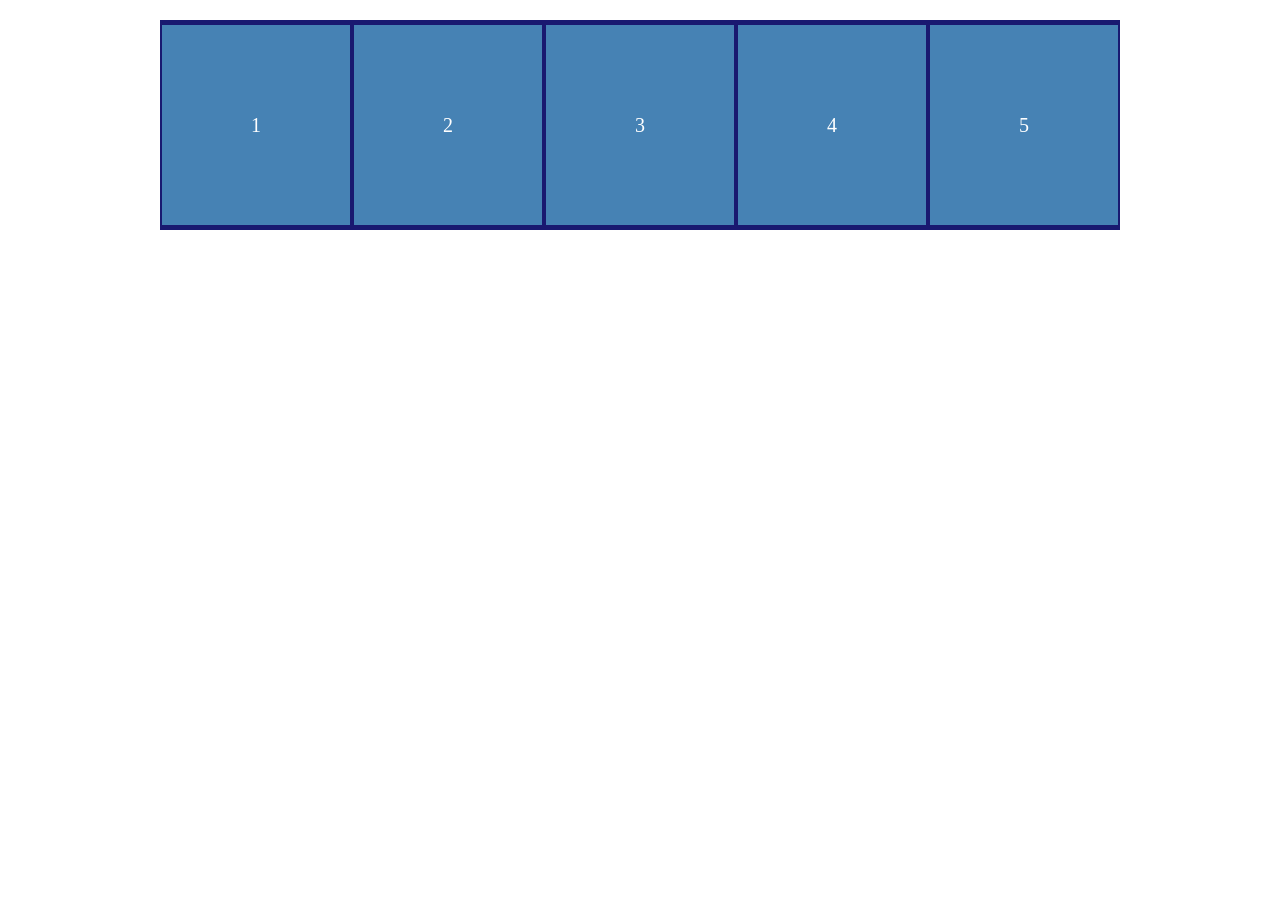
==== Ejercicio_16.12.2022/index.html @ ad8eaa00 "empezado el ejercicio" ====
<!DOCTYPE html>
<html>

<head>
    <meta charset="utf-8">
    <meta name="viewport" content="width=device-width, initial-scale=1.0">
    <link rel="stylesheet" href="css/styles.css">
    <title>Flex Box</title>
</head>

<body>
    <ul class="flex-container">
        <li class="item" id="item1">1</li>
        <li class="item" id="item2">2</li>
        <li class="item" id="item3">3</li>
        <li class="item" id="item4">4</li>
        <li class="item" id="item5">5</li>
    </ul>
</body>

</html>
---- Ejercicio_16.12.2022/css/styles.css ----
.flex-container {
    max-width: 960px;
    width: 90%;
    list-style-type: none;
    margin: 20px auto;
    padding: 0;
    background-color: midnightblue;

    /*Flexbox setup*/
    display: flex;
}

.item {
    height: 200px;
    width: 200px;
    line-height: 200px;
    font-size: 20px;
    background-color: steelblue;
    color: #fff;
    text-align: center;
    margin: 5px 2px;
}
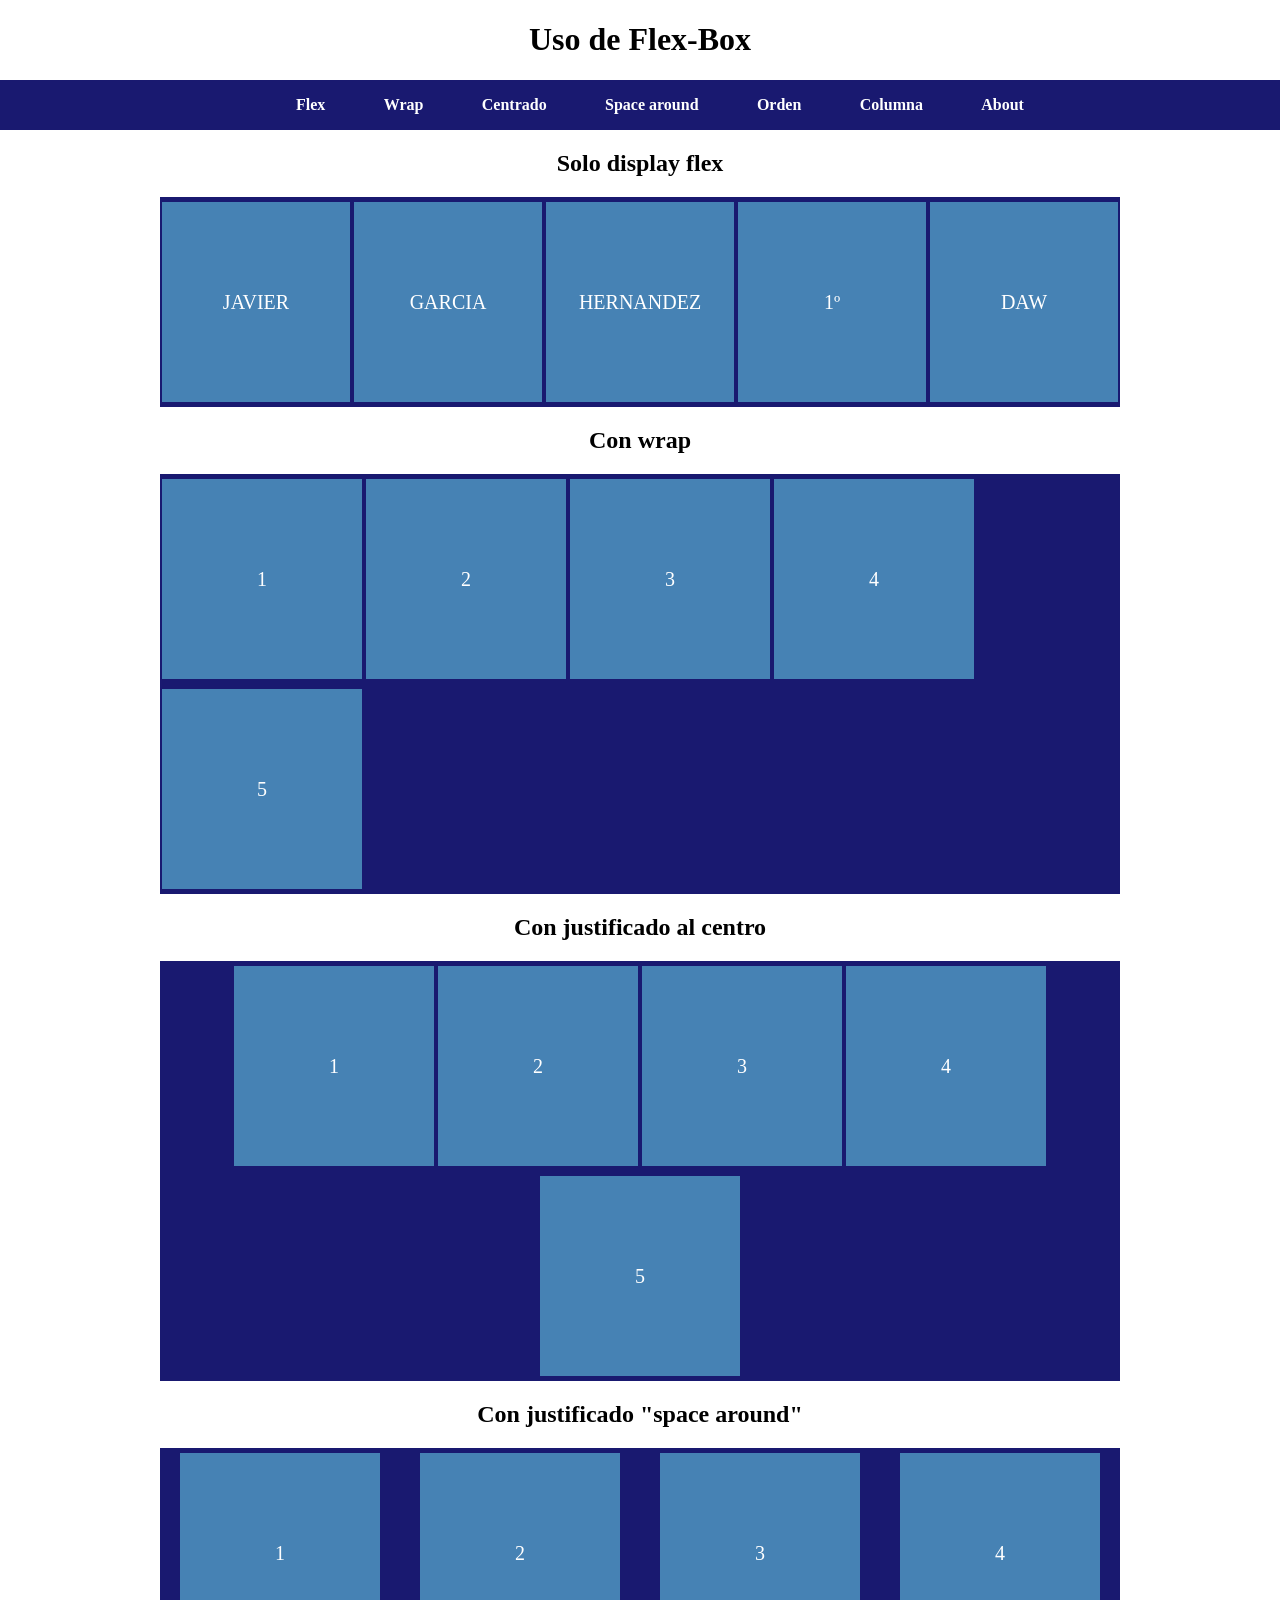
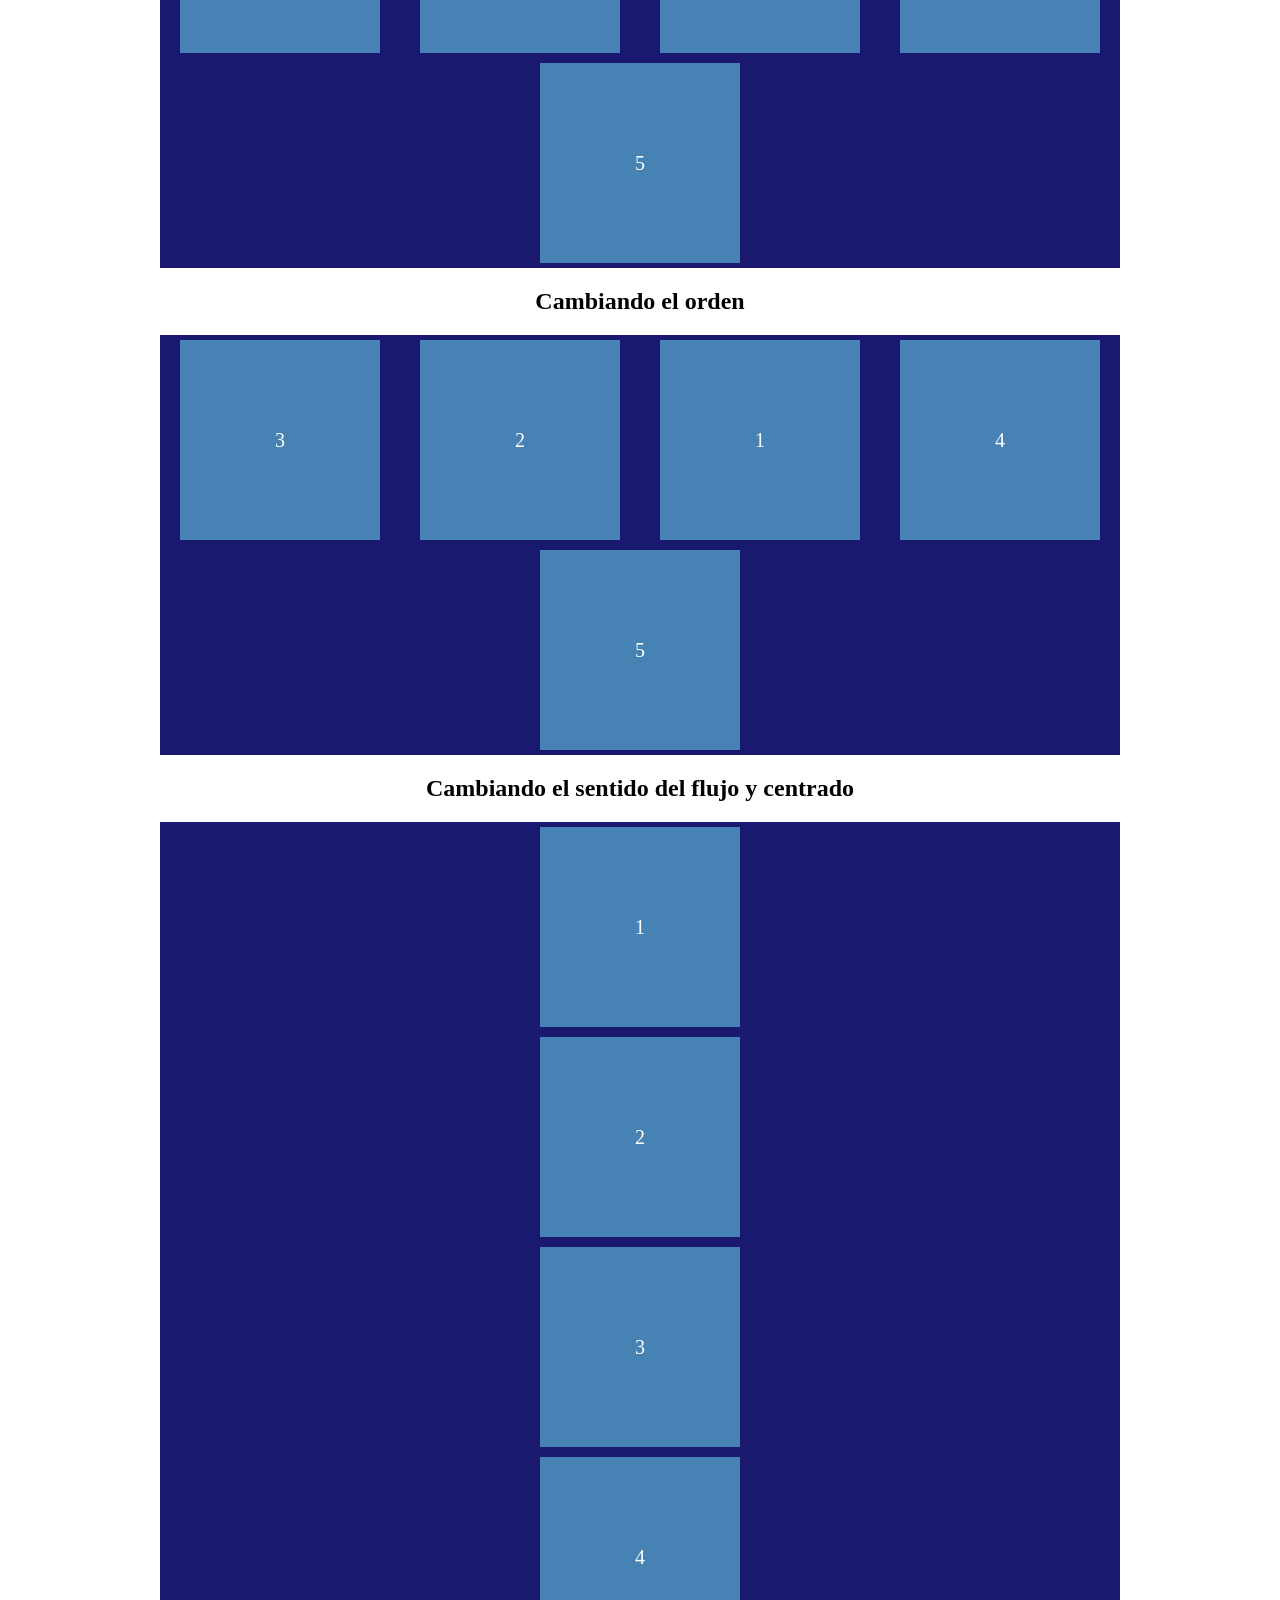
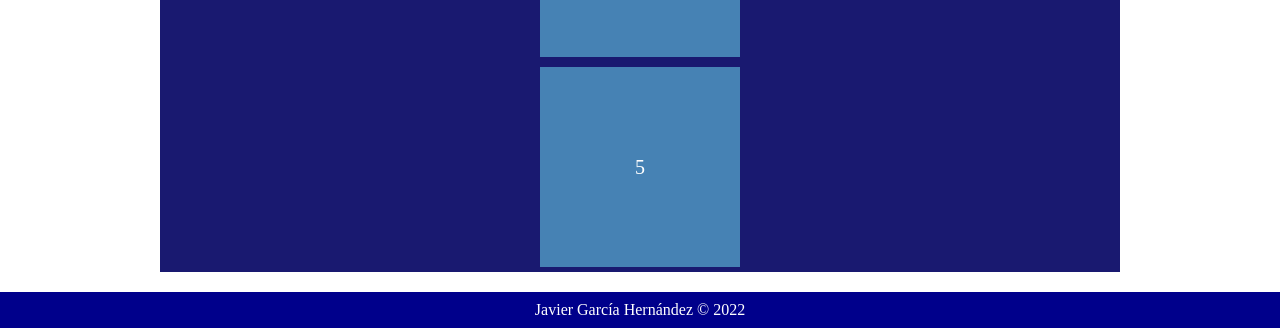
==== commit fd8f551a: "subo tarea de flex" ====
--- a/Ejercicio_16.12.2022/index.html
+++ b/Ejercicio_16.12.2022/index.html
@@ -9,7 +9,60 @@
 </head>
 
 <body>
-    <ul class="flex-container">
+    <h1>Uso de Flex-Box</h1>
+    <nav>
+        <ul>
+            <li><a href="#1">Flex</a></li>
+            <li><a href="#2">Wrap</a></li>
+            <li><a href="#3">Centrado</a></li>
+            <li><a href="#4">Space around</a></li>
+            <li><a href="#5">Orden</a></li>
+            <li><a href="#6">Columna</a></li>
+            <li><a href="about.html">About</a></li>
+        </ul>
+    </nav>
+    <h2 id="1">Solo display flex</h2>
+    <ul class="flex-container" id="fc1">
+        <li class="item" id="item1">JAVIER</li>
+        <li class="item" id="item2">GARCIA</li>
+        <li class="item" id="item3">HERNANDEZ</li>
+        <li class="item" id="item4">1º</li>
+        <li class="item" id="item5">DAW</li>
+    </ul>
+    <h2 id="2">Con wrap</h2>
+    <ul class="flex-container" id="fc2">
+        <li class="item" id="item1">1</li>
+        <li class="item" id="item2">2</li>
+        <li class="item" id="item3">3</li>
+        <li class="item" id="item4">4</li>
+        <li class="item" id="item5">5</li>
+    </ul>
+    <h2 id="3">Con justificado al centro</h2>
+    <ul class="flex-container" id="fc3">
+        <li class="item" id="item1">1</li>
+        <li class="item" id="item2">2</li>
+        <li class="item" id="item3">3</li>
+        <li class="item" id="item4">4</li>
+        <li class="item" id="item5">5</li>
+    </ul>
+    <h2 id="4">Con justificado "space around"</h2>
+    <ul class="flex-container" id="fc4">
+        <li class="item" id="item1">1</li>
+        <li class="item" id="item2">2</li>
+        <li class="item" id="item3">3</li>
+        <li class="item" id="item4">4</li>
+        <li class="item" id="item5">5</li>
+    </ul>
+    <h2 id="5">Cambiando el orden</h2>
+    <ul class="flex-container" id="fc5">
+        <li class="item" id="item1">1</li>
+        <li class="item" id="item2">2</li>
+        <li class="item" id="item3">3</li>
+        <li class="item" id="item4">4</li>
+        <li class="item" id="item5">5</li>
+    </ul>
+    <h2 id="6">Cambiando el sentido del flujo y centrado</h2>
+    <ul class="flex-container" id="fc6">
         <li class="item" id="item1">1</li>
         <li class="item" id="item2">2</li>
         <li class="item" id="item3">3</li>
@@ -18,4 +71,6 @@
     </ul>
 </body>
 
+<footer>Javier García Hernández &#169; 2022</footer>
+
 </html>
--- a/Ejercicio_16.12.2022/css/styles.css
+++ b/Ejercicio_16.12.2022/css/styles.css
@@ -1,3 +1,17 @@
+body {
+    text-align: center;
+    padding: 0;
+    margin: 0;
+}
+
+footer {
+    text-align: center;
+    background-color: darkblue;
+    color: #fff;
+    padding: 1vh;
+    margin-top: 1vh;
+}
+
 .flex-container {
     max-width: 960px;
     width: 90%;
@@ -19,4 +33,72 @@
     color: #fff;
     text-align: center;
     margin: 5px 2px;
+}
+
+nav {
+    display: flex;
+    justify-content: center;
+    background-color: midnightblue;
+}
+
+nav ul {
+    display: flex;
+    justify-content: space-evenly;
+    align-items: center;
+    width: 66%;
+    list-style: none;
+}
+
+nav a {
+    color: white;
+    text-decoration: none;
+    font-weight: bold;
+}
+
+nav a:hover {
+    text-decoration: underline;
+}
+
+#fc2 {
+    flex-wrap: wrap;
+}
+
+#fc3 {
+    flex-wrap: wrap;
+    justify-content: center;
+}
+
+#fc4 {
+    flex-wrap: wrap;
+    justify-content: space-around;
+}
+
+#fc5 {
+    flex-wrap: wrap;
+    justify-content: space-around;
+}
+
+#fc5 #item1 {
+    order: 3;
+}
+
+#fc5 #item2 {
+    order: 2;
+}
+
+#fc5 #item3 {
+    order: 1;
+}
+
+#fc5 #item4 {
+    order: 4;
+}
+
+#fc5 #item5 {
+    order: 5;
+}
+
+#fc6 {
+    flex-flow: column;
+    align-items: center;
 }
